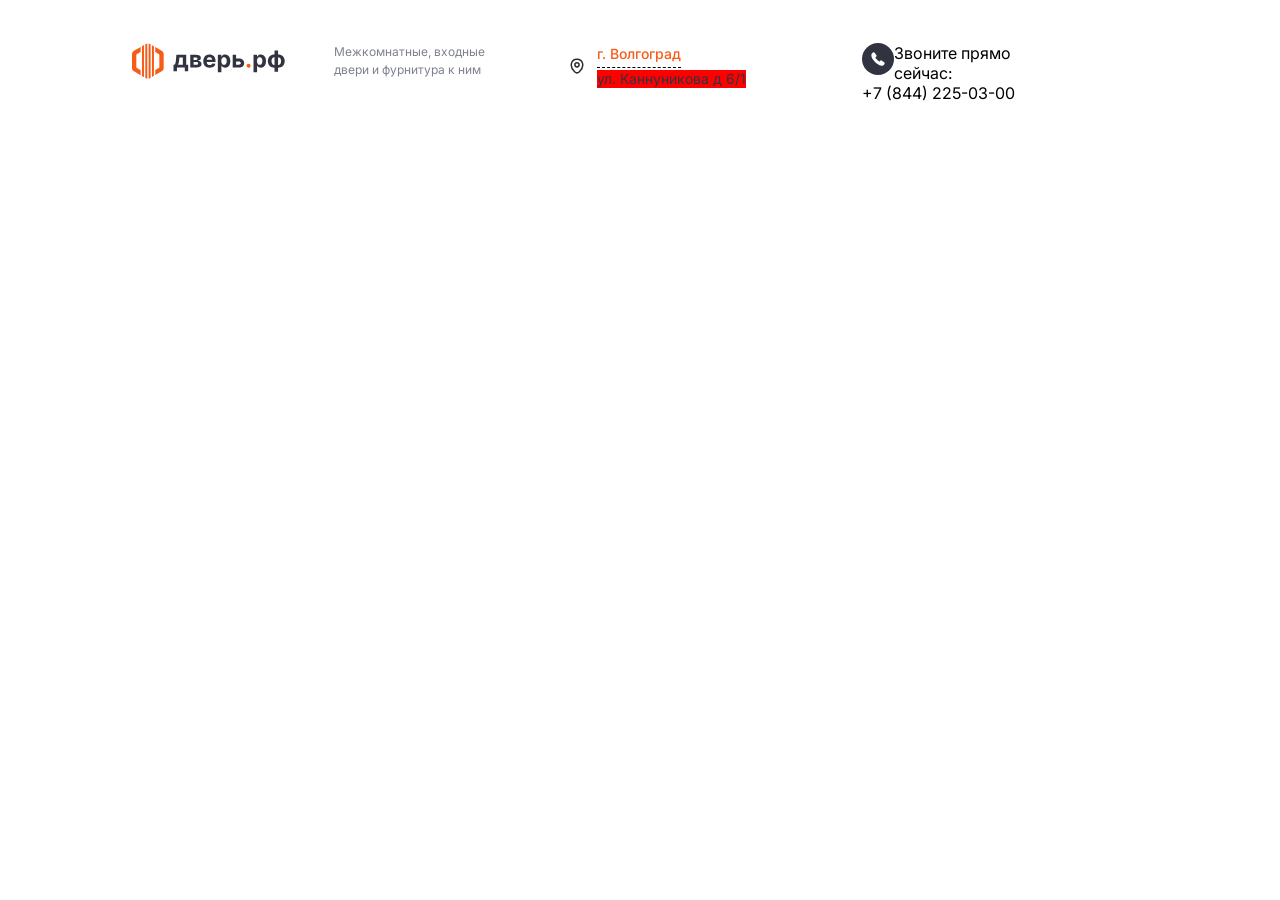
==== index.html @ b37cdd99 "fayllarni root ga kochirdim" ====
<!DOCTYPE html>
<html lang="en">

<head>
    <meta charset="UTF-8">
    <meta name="viewport" content="width=device-width, initial-scale=1.0">
    <link rel="stylesheet" href="../css/style.css">
    <link rel="icon" href="../images/favicon.svg" type="image/svg+xml">
    <title>Магазин Дверей</title>
</head>

<body>
    <header>
        <div class="container">
            <div class="header__logo">
                <img src="../images/header-logo.svg" alt="дверЬ.рф logo">
            </div>
            <div class="header__text">
                <p>Межкомнатные, входные двери и фурнитура к ним</p> <!-- Tarjimasi : Ichki eshiklar, tashqi (kirish) eshiklar va ularga tegishli jihozlar-->
            </div>
            <div class="header__location">
                <div class="header__location-logo">
                    <img src="../images/location.svg" alt="Volgograd location logo">
                </div>
                <div class="header__location-s">
                    <span class="header__location-1">г. Волгоград</span> <!-- Tarjimasi : Volgograd shahri -->
                    <span class="header__location-2">ул. Каннуникова д 6/1</span> <!-- Tarjimasi : Kаннуникова ko'chasi, 6/1-uy -->
                </div>
            </div>
            <div class="header__cont">
                <div class="header__cont-logo">
                    <img src="../images/header__cont-logo.svg" alt="telefon logo">
                </div>
                <div class="header__cont-text">Звоните прямо сейчас:</div> <!-- Tarjimasi : Hozir qo'ng'iroq qiling -->
                <div class="header__cont-num">+7 (844) 225-03-00</div>
            </div>
        </div>
    </header>



    <script src="script.js"></script>
</body>

</html>
---- css/style.css ----
@import url('https://fonts.googleapis.com/css2?family=Inter:ital,opsz,wght@0,14..32,100..900;1,14..32,100..900&display=swap');

/*   Google Fonts kutubxonasidan Inter shriftini import qilish uchun */
* {
    margin: 0;
    /*elementlarning tashqi bo'shlig'ini olib tashlash uchun*/
    padding: 0;
    /*elementlarning ichki bo'shlig'ini olib tashlash uchun*/
    box-sizing: border-box;
    /*elementlarning tashqi va ichki bo'shlig'ini olib tashlash va o'lchamlarni hisoblashni osonlashtirish uchun*/
}

body {
    font-family: 'Inter', sans-serif;
    /*body elementining shriftini o'rnatish uchun*/
}

.header {
    background-color: red;
}

.container {
    display: flex;
    padding-top: 43px;
    padding-left: 132px;
    padding-bottom: 37px;
}

.header__text {
    margin-left: 48px;
    margin-right: 56px;
    width: 179px;
    font-weight: 400;
    font-family: 'Inter';
    font-size: 12px;
    line-height: 18px;
    color: #7E8290;
}

.header__text:hover {
    color: #666666;
}

.header__location {
    padding-right: 56px;
}

.header__location-logo {
    float: left;
    padding-top: 15px;
    padding-right: 12px;
}


.header__location-1 {
    font-family: 'Inter';
    font-weight: 500;
    font-style: 'Regular';
    font-size: 14px;
    line-height: 18px;
    color: #F85B18;
    border-bottom: dashed 1px black;
    display: inline-block;
    padding-bottom: 4px;
}

.header__location-2 {
    font-family: 'Inter';
    font-weight: 400;
    font-style: 'Regular';
    font-size: 14px;
    line-height: 18px;
    color: #313440;
    padding-right: auto;
    background-color: red;
    display: inline-block;
}

.header__cont-logo {
    float: left;
}
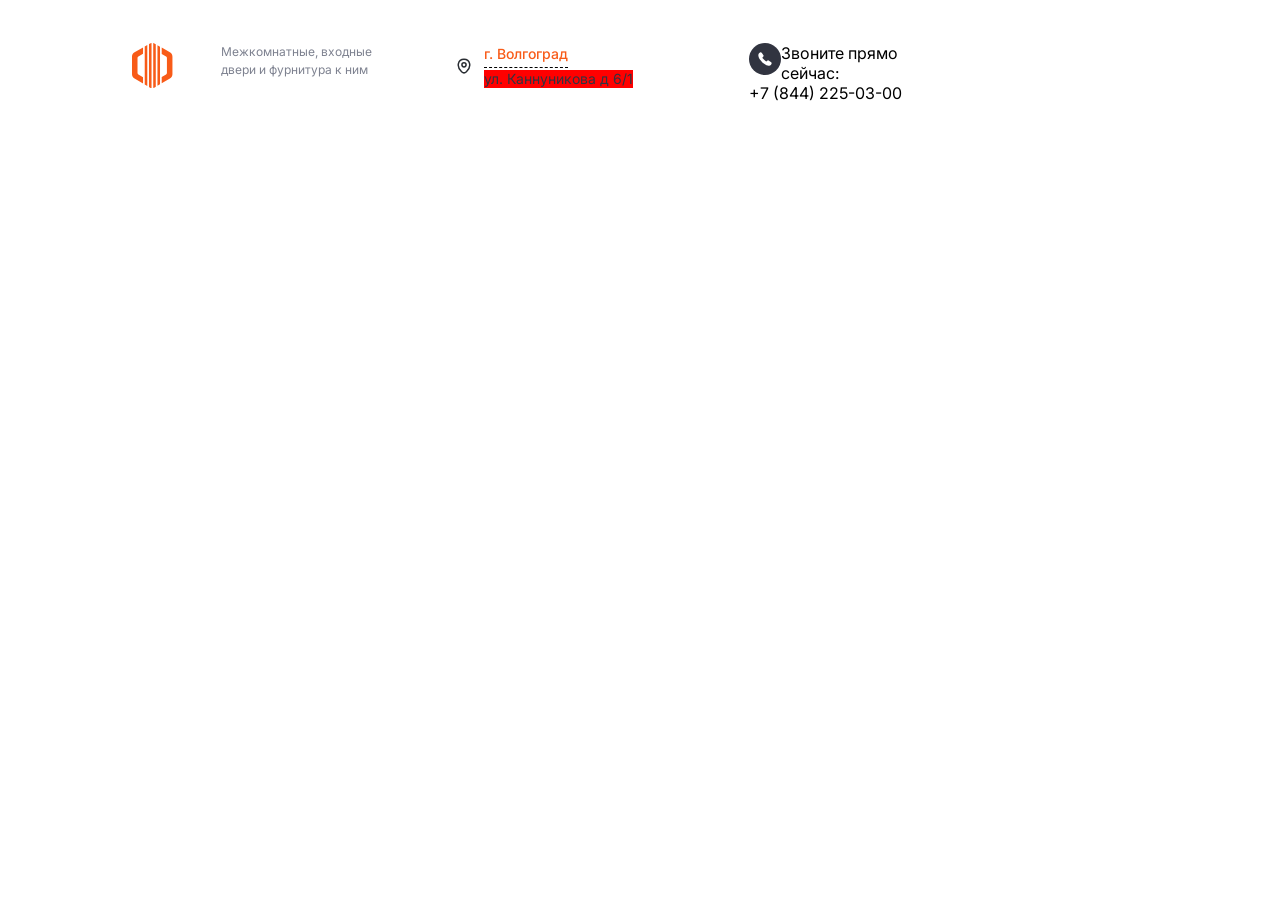
==== commit e7f53c26: "xatoni togriladim" ====
--- a/index.html
+++ b/index.html
@@ -4,8 +4,8 @@
 <head>
     <meta charset="UTF-8">
     <meta name="viewport" content="width=device-width, initial-scale=1.0">
-    <link rel="stylesheet" href="../css/style.css">
-    <link rel="icon" href="../images/favicon.svg" type="image/svg+xml">
+    <link rel="stylesheet" href="css/style.css">
+    <link rel="icon" href="images/favicon.svg" type="image/svg+xml">
     <title>Магазин Дверей</title>
 </head>
 
@@ -13,14 +13,14 @@
     <header>
         <div class="container">
             <div class="header__logo">
-                <img src="../images/header-logo.svg" alt="дверЬ.рф logo">
+                <img src="images/favicon.svg" alt="дверЬ.рф logo">
             </div>
             <div class="header__text">
                 <p>Межкомнатные, входные двери и фурнитура к ним</p> <!-- Tarjimasi : Ichki eshiklar, tashqi (kirish) eshiklar va ularga tegishli jihozlar-->
             </div>
             <div class="header__location">
                 <div class="header__location-logo">
-                    <img src="../images/location.svg" alt="Volgograd location logo">
+                    <img src="images/location.svg" alt="Volgograd location logo">
                 </div>
                 <div class="header__location-s">
                     <span class="header__location-1">г. Волгоград</span> <!-- Tarjimasi : Volgograd shahri -->
@@ -29,7 +29,7 @@
             </div>
             <div class="header__cont">
                 <div class="header__cont-logo">
-                    <img src="../images/header__cont-logo.svg" alt="telefon logo">
+                    <img src="images/header__cont-logo.svg" alt="telefon logo">
                 </div>
                 <div class="header__cont-text">Звоните прямо сейчас:</div> <!-- Tarjimasi : Hozir qo'ng'iroq qiling -->
                 <div class="header__cont-num">+7 (844) 225-03-00</div>
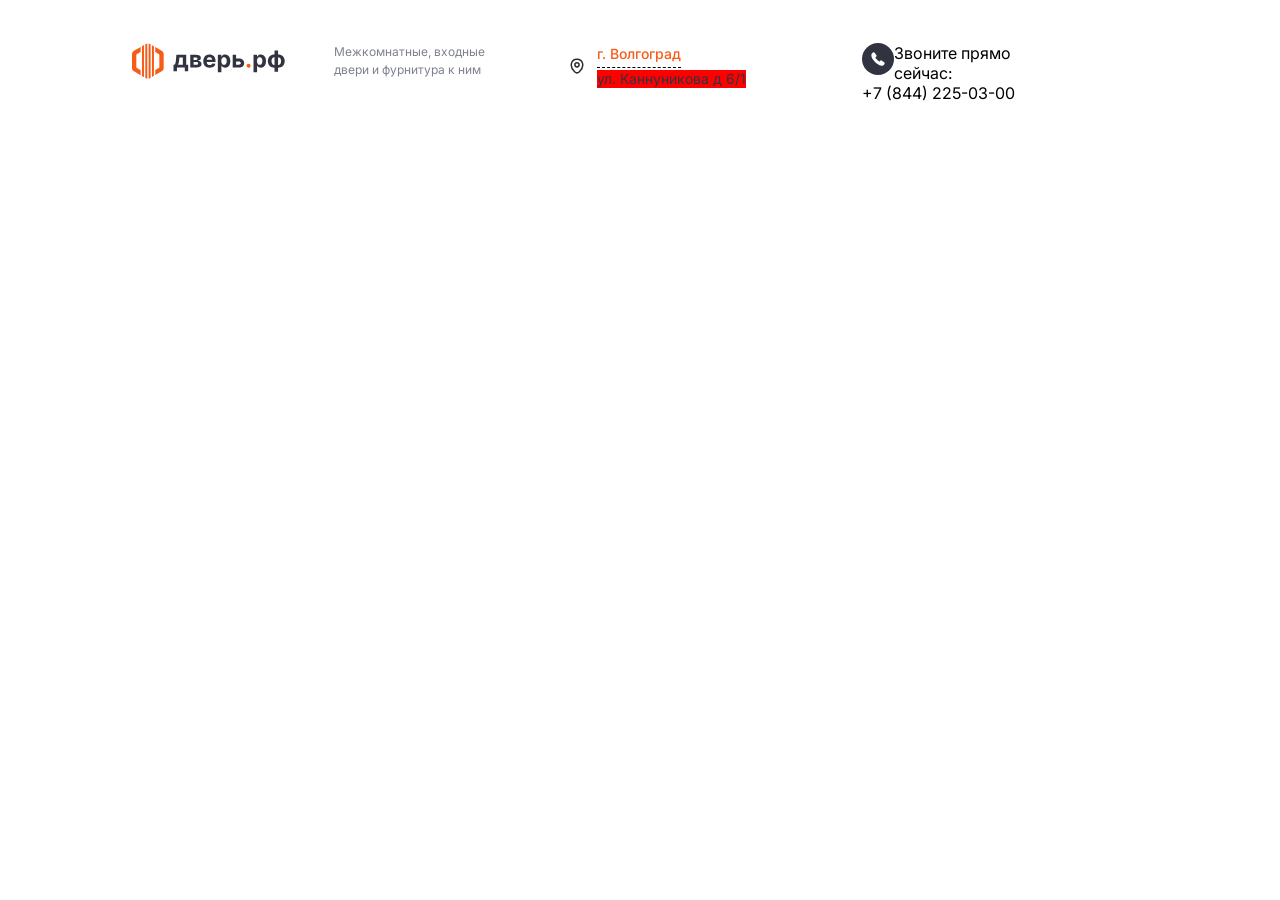
==== commit fe2e678f: "logoni tuzatdim" ====
--- a/index.html
+++ b/index.html
@@ -13,7 +13,7 @@
     <header>
         <div class="container">
             <div class="header__logo">
-                <img src="images/favicon.svg" alt="дверЬ.рф logo">
+                <img src="images/header-logo.svg" alt="дверЬ.рф logo">
             </div>
             <div class="header__text">
                 <p>Межкомнатные, входные двери и фурнитура к ним</p> <!-- Tarjimasi : Ichki eshiklar, tashqi (kirish) eshiklar va ularga tegishli jihozlar-->
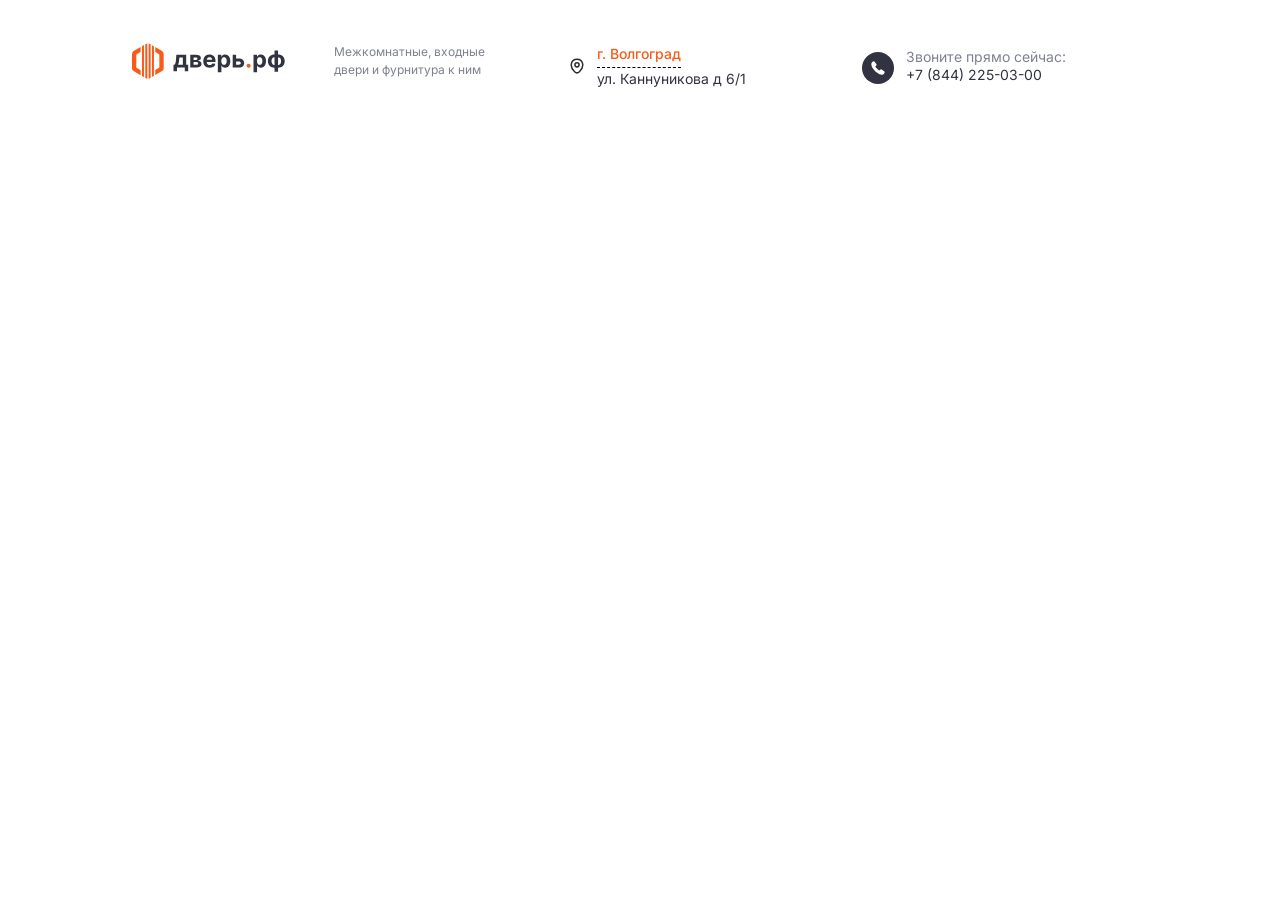
==== commit 41b5efae: "davom ettirdim" ====
--- a/index.html
+++ b/index.html
@@ -31,8 +31,10 @@
                 <div class="header__cont-logo">
                     <img src="images/header__cont-logo.svg" alt="telefon logo">
                 </div>
-                <div class="header__cont-text">Звоните прямо сейчас:</div> <!-- Tarjimasi : Hozir qo'ng'iroq qiling -->
-                <div class="header__cont-num">+7 (844) 225-03-00</div>
+                <div class="header__cont-s">
+                    <span class="header__cont-text">Звоните прямо сейчас:</span> <!-- Tarjimasi : Hozir qo'ng'iroq qiling -->
+                    <span class="header__cont-num">+7 (844) 225-03-00</span>
+                </div>
             </div>
         </div>
     </header>
--- a/css/style.css
+++ b/css/style.css
@@ -71,11 +71,39 @@
     font-size: 14px;
     line-height: 18px;
     color: #313440;
-    padding-right: auto;
-    background-color: red;
     display: inline-block;
 }
 
+.header__cont {
+    display: flex;
+    align-items: center;
+}
+
 .header__cont-logo {
+    margin-top: 8px;
     float: left;
+    padding-right: 12px;
+}
+
+.header__cont-s {
+    display: flex;
+    flex-direction: column;
+}
+
+.header__cont-text {
+    color: #7E8290;
+    font-family: 'Inter';
+    font-weight: 400;
+    font-style: 'Regular';
+    font-size: 14px;
+    line-height: 18px;
+}
+
+.header__cont-num {
+    font-family: 'Inter';
+    font-weight: 400;
+    font-style: 'Regular';
+    font-size: 14px;
+    line-height: 18px;
+    color: #313440;
 }
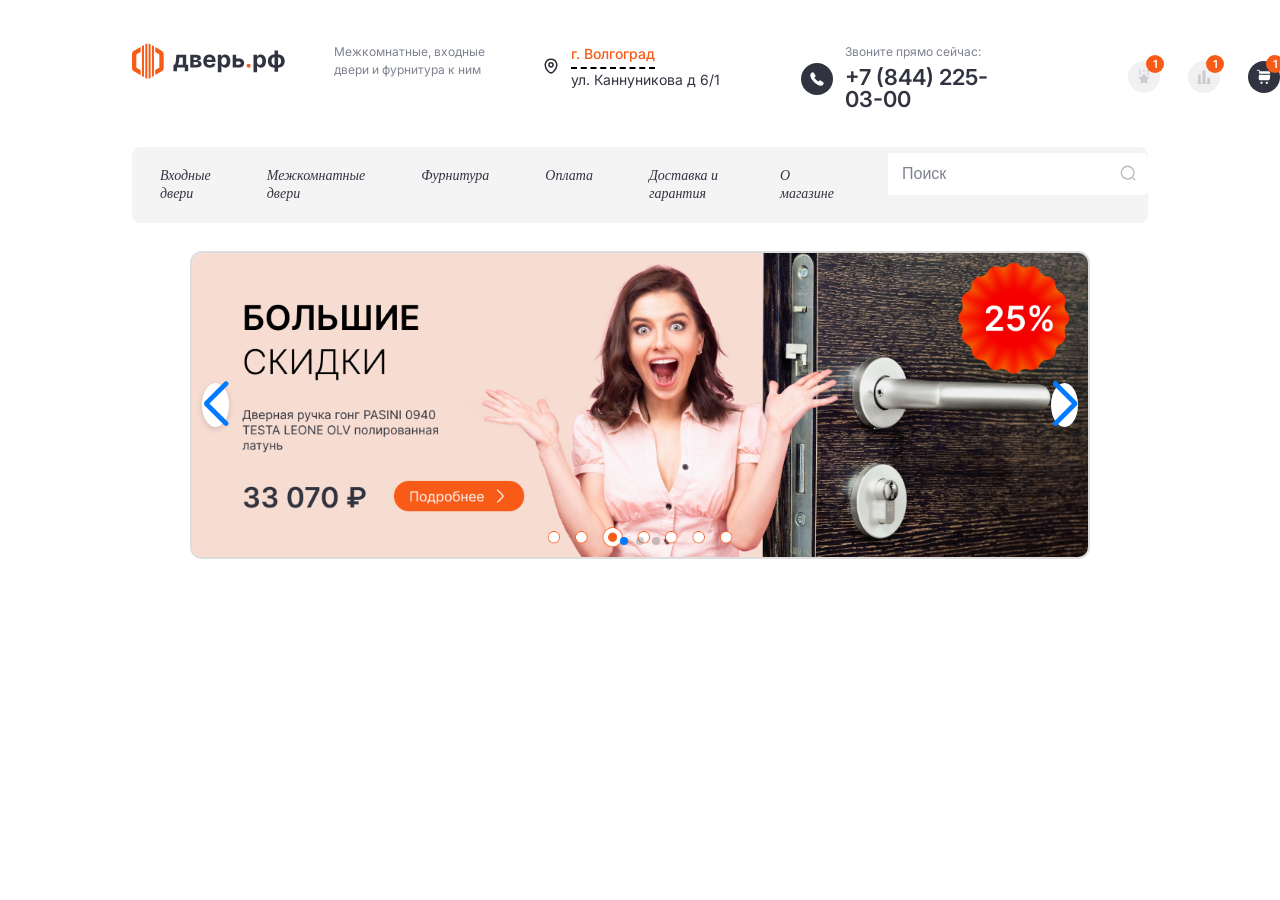
==== commit 13e21c6d: "kod qoshdim" ====
--- a/index.html
+++ b/index.html
@@ -6,17 +6,21 @@
     <meta name="viewport" content="width=device-width, initial-scale=1.0">
     <link rel="stylesheet" href="css/style.css">
     <link rel="icon" href="images/favicon.svg" type="image/svg+xml">
+    <link rel="stylesheet" href="https://cdn.jsdelivr.net/npm/swiper@11/swiper-bundle.min.css" />
     <title>Магазин Дверей</title>
 </head>
 
 <body>
+
+    <!-- Start Header -->
     <header>
         <div class="container">
             <div class="header__logo">
                 <img src="images/header-logo.svg" alt="дверЬ.рф logo">
             </div>
             <div class="header__text">
-                <p>Межкомнатные, входные двери и фурнитура к ним</p> <!-- Tarjimasi : Ichki eshiklar, tashqi (kirish) eshiklar va ularga tegishli jihozlar-->
+                <p>Межкомнатные, входные двери и фурнитура к ним</p>
+                <!-- Tarjimasi : Ichki eshiklar, tashqi (kirish) eshiklar va ularga tegishli jihozlar-->
             </div>
             <div class="header__location">
                 <div class="header__location-logo">
@@ -24,7 +28,8 @@
                 </div>
                 <div class="header__location-s">
                     <span class="header__location-1">г. Волгоград</span> <!-- Tarjimasi : Volgograd shahri -->
-                    <span class="header__location-2">ул. Каннуникова д 6/1</span> <!-- Tarjimasi : Kаннуникова ko'chasi, 6/1-uy -->
+                    <span class="header__location-2">ул. Каннуникова д 6/1</span>
+                    <!-- Tarjimasi : Kаннуникова ko'chasi, 6/1-uy -->
                 </div>
             </div>
             <div class="header__cont">
@@ -32,16 +37,89 @@
                     <img src="images/header__cont-logo.svg" alt="telefon logo">
                 </div>
                 <div class="header__cont-s">
-                    <span class="header__cont-text">Звоните прямо сейчас:</span> <!-- Tarjimasi : Hozir qo'ng'iroq qiling -->
+                    <span class="header__cont-text">Звоните прямо сейчас:</span>
+                    <!-- Tarjimasi : Hozir qo'ng'iroq qiling -->
                     <span class="header__cont-num">+7 (844) 225-03-00</span>
+                </div>
+            </div>
+            <div class="icons-wrapper">
+                <div class="icon-btn">
+                    <img src="images/ranking.svg" alt="star">
+                    <span class="badge">1</span>
+                </div>
+                <div class="icon-btn">
+                    <img src="images/chart.svg" alt="chart">
+                    <span class="badge">1</span>
+                </div>
+                <div class="icon-btn active">
+                    <img src="images/shopping-cart.svg" alt="shopping-cart">
+                    <span class="badge">1</span>
                 </div>
             </div>
         </div>
     </header>
+    <!-- End Header -->
+
+
+    <!-- Start Navigation -->
+    <nav>
+        <div class="container">
+            <div class="nav__list">
+                <div class="nav__item"><a href="#">Входные двери</a></div> <!-- Tarjimasi : Kirish eshiklari -->
+                <div class="nav__item"><a href="#">Межкомнатные двери</a></div><!-- Tarjimasi : Ichki eshiklar -->
+                <div class="nav__item"><a href="#">Фурнитура</a></div> <!-- Tarjimasi : Jihozlar -->
+                <div class="nav__item"><a href="#">Оплата</a></div> <!-- Tarjimasi : To'lov -->
+                <div class="nav__item"><a href="#">Доставка и гарантия</a></div>
+                <!-- Tarjimasi : Yetkazib berish va kafolat -->
+                <div class="nav__item"><a href="#">О магазине</a></div><!-- Tarjimasi : Magazin haqidagi ma'lumotlar -->
+            </div>
+            <div class="outer">
+                <div class="search-box">
+                    <input type="search" style="caret-color: #008000 ;" placeholder="Поиск" />
+                    <button>
+                        <img src="images/search-normal.svg" width="16" height="16" />
+                    </button>
+                </div>
+            </div>
+        </div>
+    </nav>
+    <!-- End Navigation -->
 
 
 
-    <script src="script.js"></script>
+
+    <!-- Start Section -->
+    <!-- Slider -->
+    <section>
+        <div class="swiper">
+            <div class="swiper-wrapper">
+
+                <div class="swiper-slide">
+                    <img src="images/Slider__image.png" alt="slide1" />
+                </div>
+
+                <div class="swiper-slide">
+                    <img src="images/Slider__image.png" alt="slide2" />
+                </div>
+
+                <div class="swiper-slide">
+                    <img src="images/Slider__image.png" alt="slide3" />
+                </div>
+
+            </div>
+            <div class="swiper-pagination"></div>
+            <div class="swiper-button-prev"></div>
+            <div class="swiper-button-next"></div>
+        </div>
+    </section>
+    <!-- End Section -->
+
+
+
+
+
+    <script src="https://cdn.jsdelivr.net/npm/swiper@11/swiper-bundle.min.js"></script>
+    <script src="js/script.js"></script>
 </body>
 
 </html>
--- a/css/style.css
+++ b/css/style.css
@@ -15,11 +15,7 @@
     /*body elementining shriftini o'rnatish uchun*/
 }
 
-.header {
-    background-color: red;
-}
-
-.container {
+header .container {
     display: flex;
     padding-top: 43px;
     padding-left: 132px;
@@ -55,11 +51,10 @@
 .header__location-1 {
     font-family: 'Inter';
     font-weight: 500;
-    font-style: 'Regular';
     font-size: 14px;
     line-height: 18px;
     color: #F85B18;
-    border-bottom: dashed 1px black;
+    border-bottom: dashed 2px black;
     display: inline-block;
     padding-bottom: 4px;
 }
@@ -67,7 +62,6 @@
 .header__location-2 {
     font-family: 'Inter';
     font-weight: 400;
-    font-style: 'Regular';
     font-size: 14px;
     line-height: 18px;
     color: #313440;
@@ -77,6 +71,7 @@
 .header__cont {
     display: flex;
     align-items: center;
+    margin-right: 56px;
 }
 
 .header__cont-logo {
@@ -91,19 +86,602 @@
 }
 
 .header__cont-text {
-    color: #7E8290;
     font-family: 'Inter';
     font-weight: 400;
-    font-style: 'Regular';
+    font-size: 12px;
+    line-height: 18px;
+    color: #7E8290;
+    padding-bottom: 5px;
+}
+
+.header__cont-num {
+    font-family: 'Inter';
+    font-weight: 600;
+    font-size: 22px;
+    line-height: 100%;
+    letter-spacing: -2%;
+    color: #313440;
+}
+
+.icon-btn {
+    position: relative;
+    /* badge shunga nisbatan joylashadi */
+    width: 32px;
+    height: 32px;
+    background-color: #F1F1F2;
+    border-radius: 50%;
+    display: flex;
+    align-items: center;
+    justify-content: center;
+    cursor: pointer;
+}
+
+.icon-btn img {
+    width: 16px;
+}
+
+.badge {
+    position: absolute;
+    top: -6px;
+    right: -4px;
+    background-color: #F85B18;
+    color: white;
+    font-size: 11px;
+    font-weight: 600;
+    width: 18px;
+    height: 18px;
+    border-radius: 50%;
+    display: flex;
+    align-items: center;
+    justify-content: center;
+}
+
+.icons-wrapper {
+    margin-left: 55px;
+    display: flex;
+    gap: 28px;
+    align-items: center;
+}
+
+.icon-btn.active {
+    background-color: #313440;
+}
+
+nav {
+    margin: 0 132px;
+    border-radius: 8px;
+    background-color: #F4F4F5;
+}
+
+nav .container {
+    display: flex;
+}
+
+.nav__list {
+    display: flex;
+}
+
+.nav__list .nav__item a {
+    text-decoration: none;
+    color: #313440;
+}
+
+.nav__item {
+    padding: 20px 28px;
+    font-family: 'Inter';
+    font-weight: 400;
     font-size: 14px;
     line-height: 18px;
-}
-
-.header__cont-num {
-    font-family: 'Inter';
-    font-weight: 400;
-    font-style: 'Regular';
+    font-style: italic;
+}
+
+.search-box {
+    display: flex;
+    background: #fff;
+    border-radius: 5px;
+    margin-top: 6px;
+
+    margin-left: 26px;
+}
+
+.search-box input {
+    border: none;
+    font-size: 16px;
+    width: 220px;
+    padding-block: 12px;
+    cursor: pointer;
+}
+
+.search-box input::placeholder {
+    color: #7E8290;
+    padding-left: 14px;
+}
+
+.search-box button {
+    border: none;
+    background: none;
+    padding: 0 12px;
+    cursor: pointer;
+}
+
+
+
+
+/*  */
+
+
+
+
+.swiper {
+    width: 900px;
+    border-radius: 12px;
+    overflow: hidden;
+    border: 2px solid #ddd;
+    margin-top: 28px;
+}
+
+.swiper-slide img {
+    width: 100%;
+    height: 100%;
+    object-fit: cover;
+    display: block;
+}
+
+.swiper-button-next,
+.swiper-button-prev {
+    color: #555;
+    background: white;
+    width: 36px;
+    height: 36px;
+    border-radius: 50%;
+    box-shadow: 0 2px 6px rgba(0, 0, 0, 0.15);
+}
+
+.swiper-button-next::after,
+.swiper-button-prev::after {
     font-size: 14px;
-    line-height: 18px;
-    color: #313440;
-}+    font-weight: 700;
+}
+
+.swiper-pagination-bullet {
+    background: #aaa;
+}
+
+.swiper-pagination-bullet-active {
+    background: #f47c3c;
+}
+
+/* ====== RESPONSIVE DESIGN ====== */
+
+/* TABLET LANDSCAPE (769px - 1024px) */
+@media (max-width: 1024px) {
+    header .container {
+        padding-left: 32px;
+        padding-right: 32px;
+        flex-wrap: wrap;
+        gap: 20px;
+    }
+
+    .header__logo img {
+        width: 40px;
+    }
+
+    .header__text {
+        margin: 0;
+        width: auto;
+        font-size: 11px;
+    }
+
+    .header__location {
+        padding-right: 0;
+    }
+
+    .header__cont {
+        margin: 0;
+    }
+
+    .header__cont-num {
+        font-size: 18px;
+    }
+
+    .icons-wrapper {
+        margin-left: 0;
+        gap: 15px;
+    }
+
+    nav {
+        margin: 15px 32px;
+    }
+
+    .nav__item {
+        padding: 15px 16px;
+        font-size: 12px;
+    }
+
+    .search-box {
+        margin-left: 10px;
+    }
+
+    .search-box input {
+        width: 150px;
+        font-size: 14px;
+    }
+
+    .swiper {
+        width: 90%;
+        margin: 20px auto;
+    }
+}
+
+/* TABLET PORTRAIT (601px - 768px) */
+@media (max-width: 768px) {
+    header .container {
+        padding: 20px 16px;
+        flex-direction: column;
+        gap: 15px;
+        align-items: center;
+    }
+
+    .header__logo img {
+        width: 35px;
+    }
+
+    .header__text {
+        margin: 0;
+        width: 100%;
+        font-size: 10px;
+        line-height: 14px;
+        text-align: center;
+    }
+
+    .header__location {
+        padding: 0;
+        width: 100%;
+        text-align: center;
+    }
+
+    .header__location-logo {
+        display: none;
+    }
+
+    .header__location-1,
+    .header__location-2 {
+        font-size: 12px;
+        line-height: 16px;
+        display: inline;
+        margin: 0 2px;
+    }
+
+    .header__cont {
+        margin: 0;
+        width: 100%;
+        justify-content: center;
+    }
+
+    .header__cont-logo {
+        display: none;
+    }
+
+    .header__cont-text {
+        font-size: 10px;
+    }
+
+    .header__cont-num {
+        font-size: 16px;
+    }
+
+    .icons-wrapper {
+        margin: 0;
+        justify-content: center;
+        width: 100%;
+        gap: 12px;
+    }
+
+    nav {
+        margin: 12px 16px;
+        border-radius: 6px;
+    }
+
+    .nav__list {
+        flex-wrap: wrap;
+        justify-content: center;
+    }
+
+    .nav__item {
+        padding: 12px 12px;
+        font-size: 11px;
+    }
+
+    .search-box {
+        margin: 6px auto;
+        width: 80%;
+        max-width: 250px;
+    }
+
+    .search-box input {
+        width: 100%;
+        padding: 10px;
+        font-size: 13px;
+    }
+
+    .swiper {
+        width: 95%;
+        margin: 15px auto;
+        border-radius: 8px;
+    }
+
+    .swiper-button-next,
+    .swiper-button-prev {
+        width: 32px;
+        height: 32px;
+    }
+
+    .swiper-button-next::after,
+    .swiper-button-prev::after {
+        font-size: 12px;
+    }
+}
+
+/* MOBILE LANDSCAPE (481px - 600px) */
+@media (max-width: 600px) {
+    header .container {
+        padding: 15px 12px;
+        flex-direction: column;
+        gap: 12px;
+        align-items: center;
+    }
+
+    .header__logo img {
+        width: 30px;
+    }
+
+    .header__text {
+        margin: 0;
+        width: 100%;
+        font-size: 9px;
+        line-height: 12px;
+        text-align: center;
+    }
+
+    .header__location {
+        padding: 0;
+        width: 100%;
+        text-align: center;
+    }
+
+    .header__location-logo,
+    .header__cont-logo {
+        display: none;
+    }
+
+    .header__location-1,
+    .header__location-2 {
+        font-size: 11px;
+        line-height: 14px;
+        display: inline;
+        margin: 0 2px;
+    }
+
+    .header__cont {
+        margin: 0;
+        width: 100%;
+        justify-content: center;
+    }
+
+    .header__cont-text {
+        font-size: 9px;
+    }
+
+    .header__cont-num {
+        font-size: 14px;
+    }
+
+    .icon-btn {
+        width: 28px;
+        height: 28px;
+    }
+
+    .icon-btn img {
+        width: 14px;
+    }
+
+    .badge {
+        width: 16px;
+        height: 16px;
+        font-size: 10px;
+    }
+
+    .icons-wrapper {
+        margin: 0;
+        gap: 10px;
+        width: 100%;
+        justify-content: center;
+    }
+
+    nav {
+        margin: 10px 12px;
+        border-radius: 6px;
+    }
+
+    .nav__list {
+        flex-wrap: wrap;
+        justify-content: center;
+    }
+
+    .nav__item {
+        padding: 10px 8px;
+        font-size: 10px;
+    }
+
+    .search-box {
+        margin: 5px auto;
+        width: 90%;
+        max-width: 240px;
+    }
+
+    .search-box input {
+        width: 100%;
+        padding: 8px 10px;
+        font-size: 12px;
+    }
+
+    .swiper {
+        width: 98%;
+        margin: 12px auto;
+    }
+
+    .swiper-button-next,
+    .swiper-button-prev {
+        width: 28px;
+        height: 28px;
+        font-size: 11px;
+    }
+}
+
+/* MOBILE (up to 480px) */
+@media (max-width: 480px) {
+    body {
+        font-size: 13px;
+    }
+
+    header .container {
+        padding: 12px 10px;
+        flex-direction: column;
+        gap: 10px;
+        align-items: center;
+    }
+
+    .header__logo img {
+        width: 26px;
+    }
+
+    .header__text {
+        margin: 0;
+        width: 100%;
+        font-size: 8px;
+        line-height: 10px;
+        text-align: center;
+    }
+
+    .header__location {
+        padding: 0;
+        width: 100%;
+        text-align: center;
+    }
+
+    .header__location-logo,
+    .header__cont-logo {
+        display: none;
+    }
+
+    .header__location-1,
+    .header__location-2 {
+        font-size: 10px;
+        line-height: 13px;
+        display: inline;
+        margin: 0 2px;
+    }
+
+    .header__cont {
+        margin: 0;
+        width: 100%;
+        justify-content: center;
+    }
+
+    .header__cont-text {
+        font-size: 8px;
+        line-height: 10px;
+    }
+
+    .header__cont-num {
+        font-size: 12px;
+        line-height: 14px;
+    }
+
+    .icon-btn {
+        width: 24px;
+        height: 24px;
+    }
+
+    .icon-btn img {
+        width: 12px;
+    }
+
+    .badge {
+        width: 14px;
+        height: 14px;
+        font-size: 8px;
+        top: -5px;
+        right: -5px;
+    }
+
+    .icons-wrapper {
+        margin: 0;
+        gap: 8px;
+        width: 100%;
+        justify-content: center;
+    }
+
+    nav {
+        margin: 8px 10px;
+        border-radius: 5px;
+    }
+
+    nav .container {
+        flex-direction: row;
+        flex-wrap: wrap;
+    }
+
+    .nav__list {
+        width: 100%;
+        flex-wrap: wrap;
+        flex-direction: row;
+    }
+
+    .nav__item {
+        padding: 8px 6px;
+        font-size: 8px;
+        text-align: center;
+        flex: 1 1 50%;
+        border-right: 1px solid #ddd;
+        border-bottom: 1px solid #ddd;
+    }
+
+    .nav__item:nth-child(2n) {
+        border-right: none;
+    }
+
+    .search-box {
+        width: 100%;
+        margin: 8px 10px 0;
+        border-radius: 4px;
+    }
+
+    .search-box input {
+        width: 100%;
+        padding: 8px;
+        font-size: 11px;
+    }
+
+    .search-box button {
+        padding: 0 8px;
+    }
+
+    .swiper {
+        width: 100%;
+        border-radius: 6px;
+        margin: 10px 0;
+    }
+
+    .swiper-button-next,
+    .swiper-button-prev {
+        width: 24px;
+        height: 24px;
+        font-size: 9px;
+    }
+
+    .swiper-pagination-bullet {
+        width: 5px;
+        height: 5px;
+    }
+}
